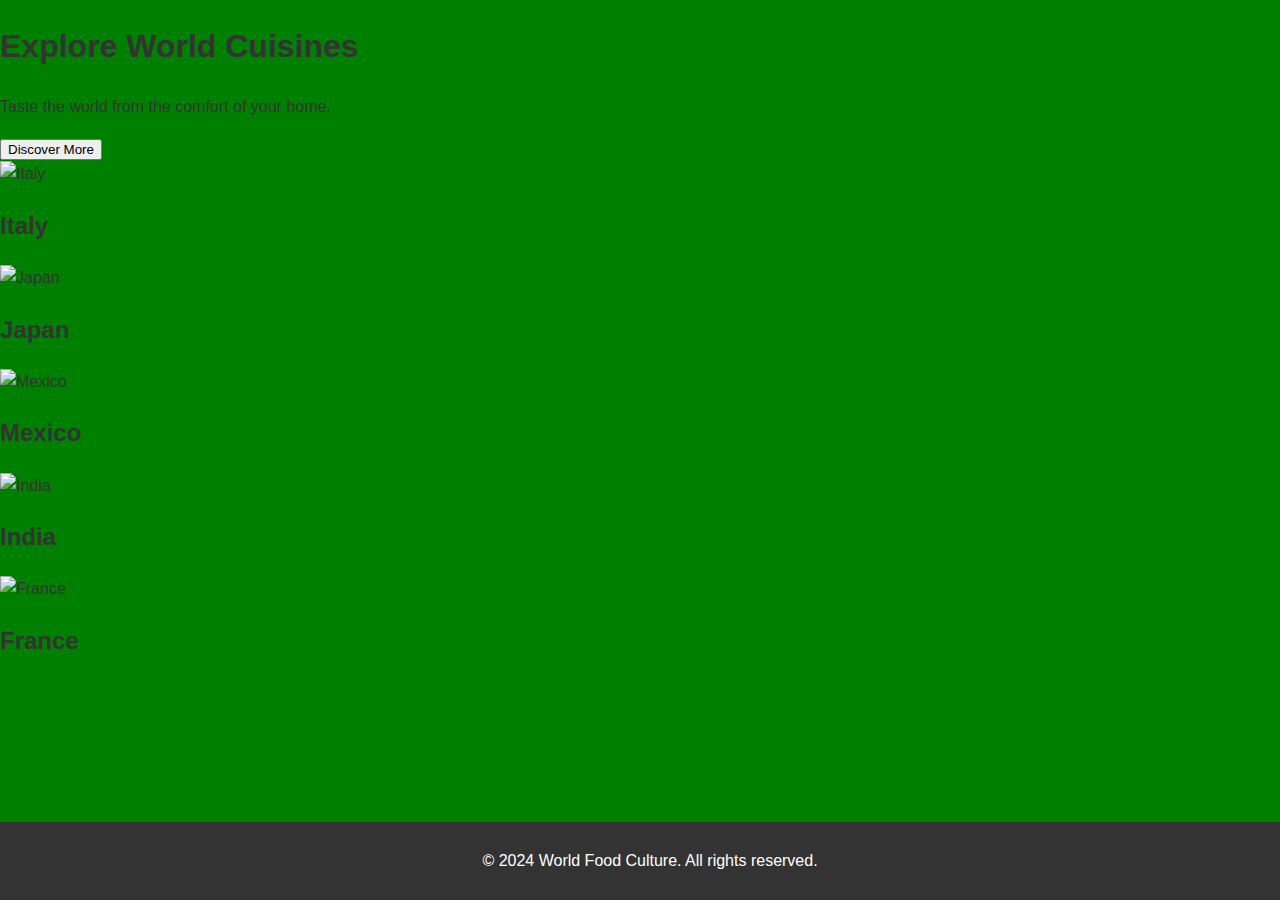
==== index.html @ 247eb606 "Update index.html" ====
<!DOCTYPE html>
<html lang="en">
<head>
  <meta charset="UTF-8">
  <meta name="viewport" content="width=device-width, initial-scale=1.0">
  <title>World Food Culture</title>
  <link rel="stylesheet" href="styles.css">
  <script src="script.js" defer></script>
</head>
<body>

  <!-- Hero Section -->
  <section class="hero">
    <h1>Explore World Cuisines</h1>
    <p>Taste the world from the comfort of your home.</p>
    <button onclick="scrollToCountries()">Discover More</button>
  </section>

  <!-- Countries Section -->
  <section id="countries" class="country-grid">
    <div class="country-card" onclick="location.href='italy.html'">
      <img src="images/italy.jpg" alt="Italy">
      <div class="overlay">
        <h2>Italy</h2>
      </div>
    </div>

    <div class="country-card" onclick="location.href='japan.html'">
      <img src="images/japan.jpg" alt="Japan">
      <div class="overlay">
        <h2>Japan</h2>
      </div>
    </div>

    <div class="country-card" onclick="location.href='mexico.html'">
      <img src="images/mexico.jpg" alt="Mexico">
      <div class="overlay">
        <h2>Mexico</h2>
      </div>
    </div>

    <div class="country-card" onclick="location.href='india.html'">
      <img src="images/india.jpg" alt="India">
      <div class="overlay">
        <h2>India</h2>
      </div>
    </div>

    <div class="country-card" onclick="location.href='france.html'">
      <img src="images/france.jpg" alt="France">
      <div class="overlay">
        <h2>France</h2>
      </div>
    </div>
  </section>

  <footer>
    <p>&copy; 2024 World Food Culture. All rights reserved.</p>
  </footer>

</body>
</html>
---- styles.css ----
/* General Styles */
body {
  margin: 0;
  font-family: 'Arial', sans-serif;
  background-color: green;
  color: #333;
  line-height: 1.6;
}

header {
  background-color: #ff6347;
  color: white;
  text-align: center;
  padding: 20px;
}

nav ul {
  list-style: none;
  display: flex;
  justify-content: center;
  background-color: #333;
  padding: 10px 0;
  margin: 0;
}

nav ul li {
  margin: 0 15px;
}

nav a {
  color: white;
  text-decoration: none;
  font-size: 1.2em;
  transition: color 0.3s;
}

nav a:hover {
  color: #ff6347;
}

main {
  max-width: 1200px;
  margin: 20px auto;
  padding: 20px;
  display: flex;
  flex-direction: column;
  align-items: center;
}

.dishes {
  display: grid;
  gap: 20px;
  grid-template-columns: repeat(auto-fit, minmax(300px, 1fr));
}

article {
  background-color: white;
  padding: 15px;
  border-radius: 8px;
  box-shadow: 0 0 10px rgba(0, 0, 0, 0.1);
  text-align: center;
}

article img {
  width: 100%;
  height: 200px;
  object-fit: cover;
  border-radius: 8px;
}

.back-link {
  margin-top: 20px;
  text-decoration: none;
  color: #ff6347;
  font-weight: bold;
}

footer {
  text-align: center;
  padding: 10px;
  background-color: #333;
  color: white;
  position: fixed;
  width: 100%;
  bottom: 0;
}
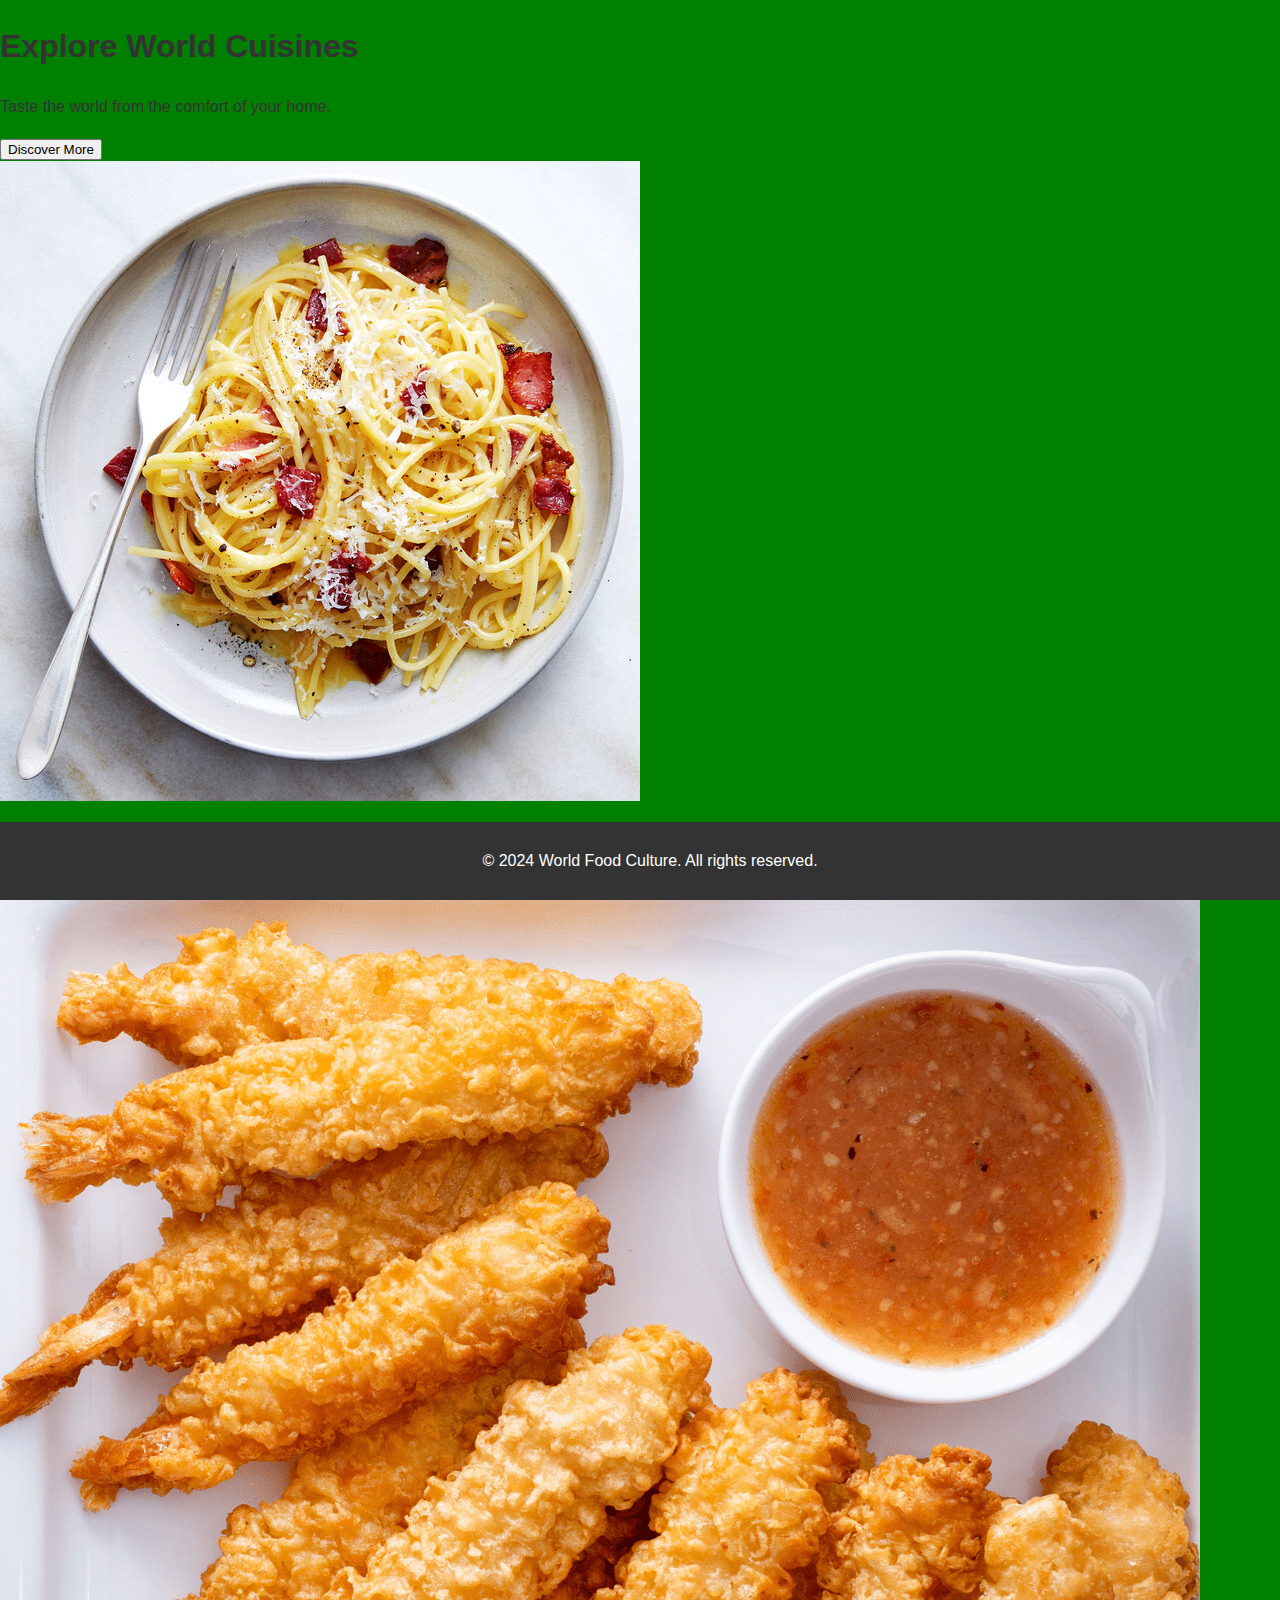
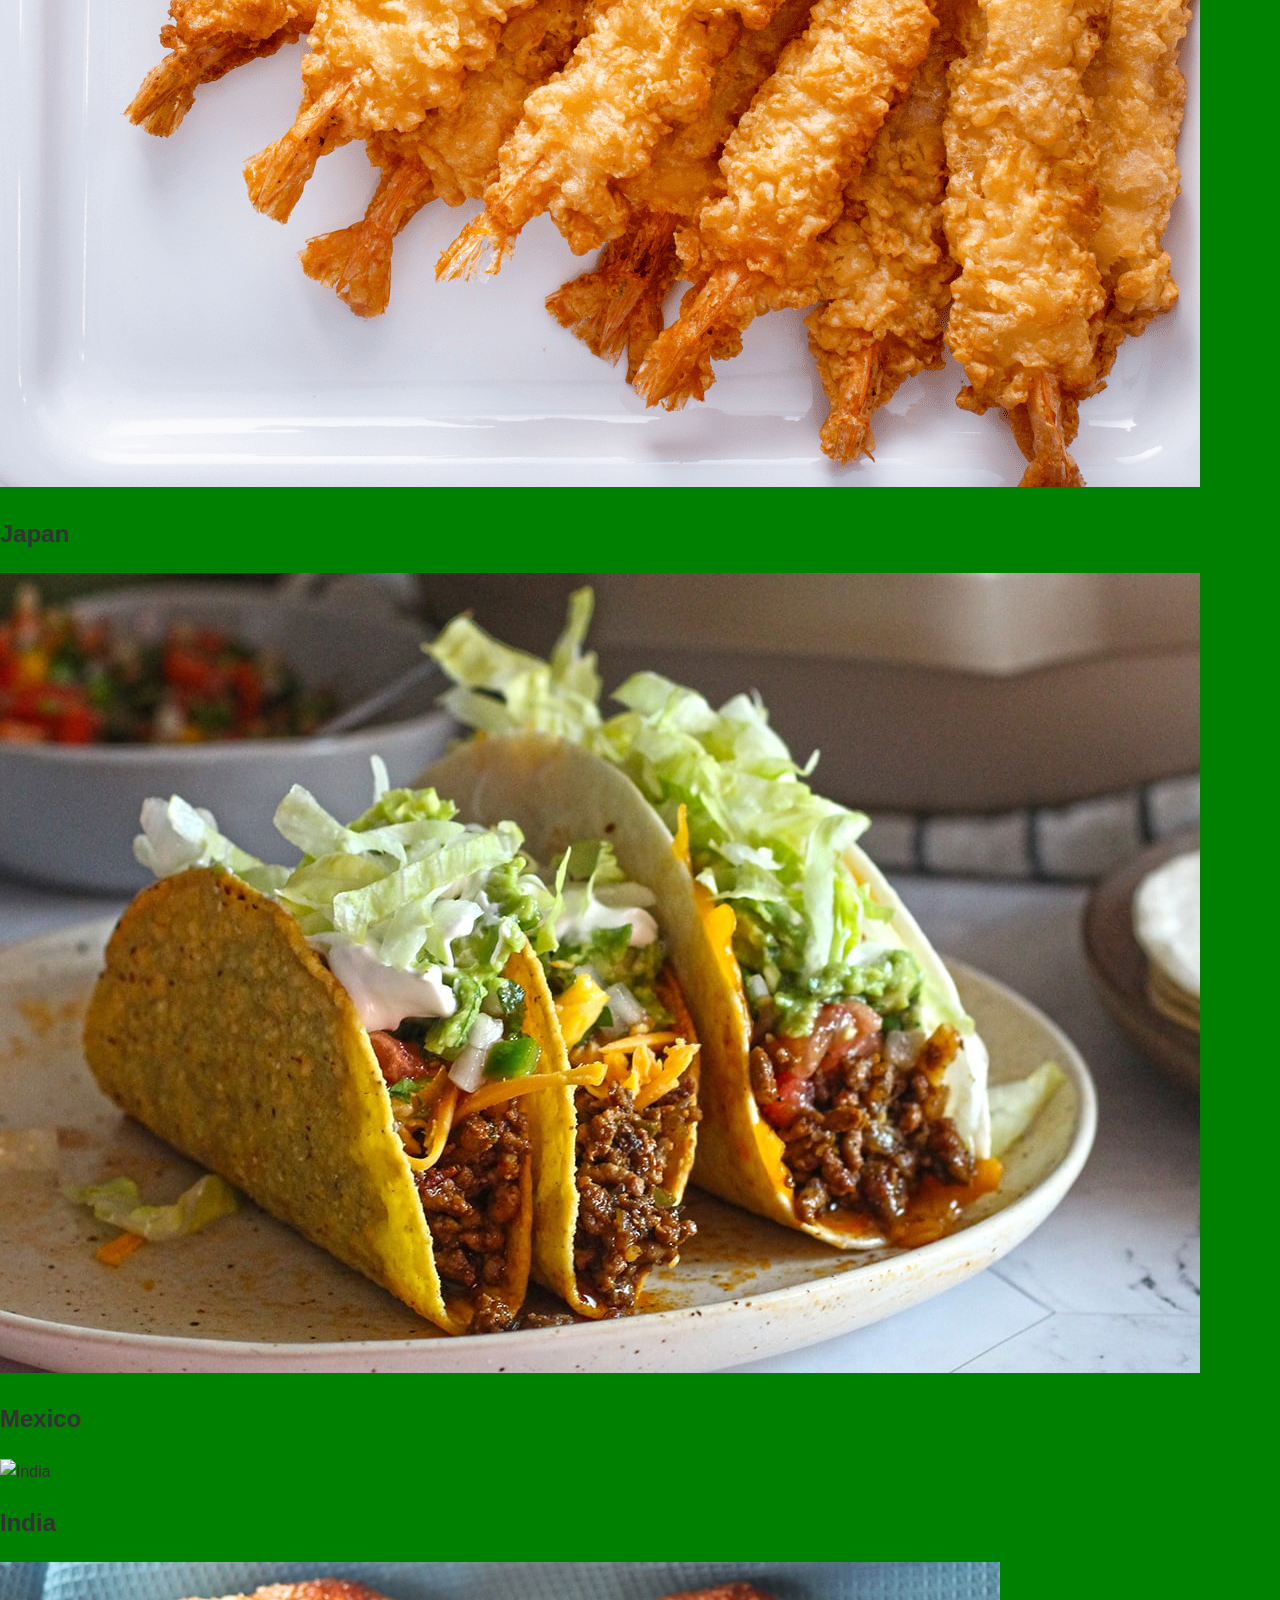
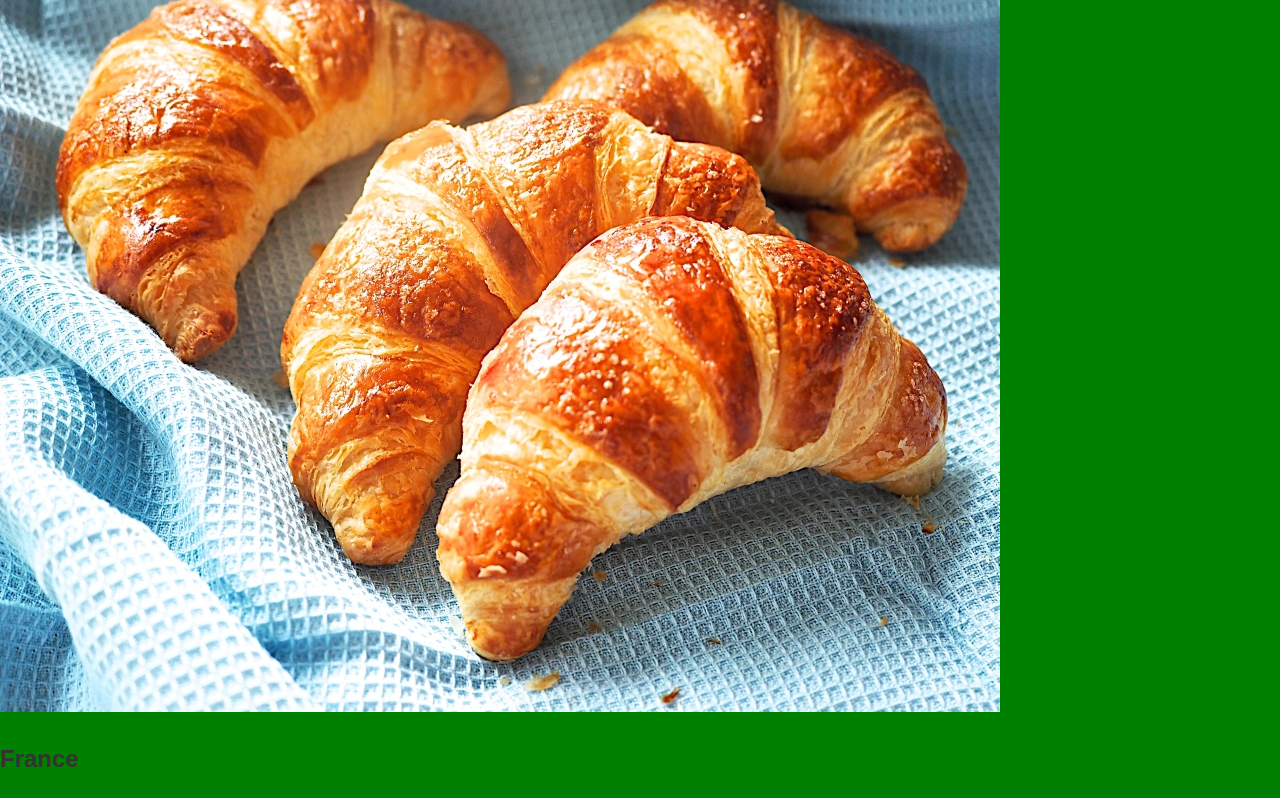
==== commit e27a4e48: "Update index.html" ====
--- a/index.html
+++ b/index.html
@@ -19,35 +19,35 @@
   <!-- Countries Section -->
   <section id="countries" class="country-grid">
     <div class="country-card" onclick="location.href='italy.html'">
-      <img src="images/italy.jpg" alt="Italy">
+      <img src="italy_1.jpg" alt="Italy">
       <div class="overlay">
         <h2>Italy</h2>
       </div>
     </div>
 
     <div class="country-card" onclick="location.href='japan.html'">
-      <img src="images/japan.jpg" alt="Japan">
+      <img src="japan_3.jpg" alt="Japan">
       <div class="overlay">
         <h2>Japan</h2>
       </div>
     </div>
 
     <div class="country-card" onclick="location.href='mexico.html'">
-      <img src="images/mexico.jpg" alt="Mexico">
+      <img src="mexico_1.jpg" alt="Mexico">
       <div class="overlay">
         <h2>Mexico</h2>
       </div>
     </div>
 
     <div class="country-card" onclick="location.href='india.html'">
-      <img src="images/india.jpg" alt="India">
+      <img src="mages/india_1.jpg" alt="India">
       <div class="overlay">
         <h2>India</h2>
       </div>
     </div>
 
     <div class="country-card" onclick="location.href='france.html'">
-      <img src="images/france.jpg" alt="France">
+      <img src="france_1.jpg" alt="France">
       <div class="overlay">
         <h2>France</h2>
       </div>
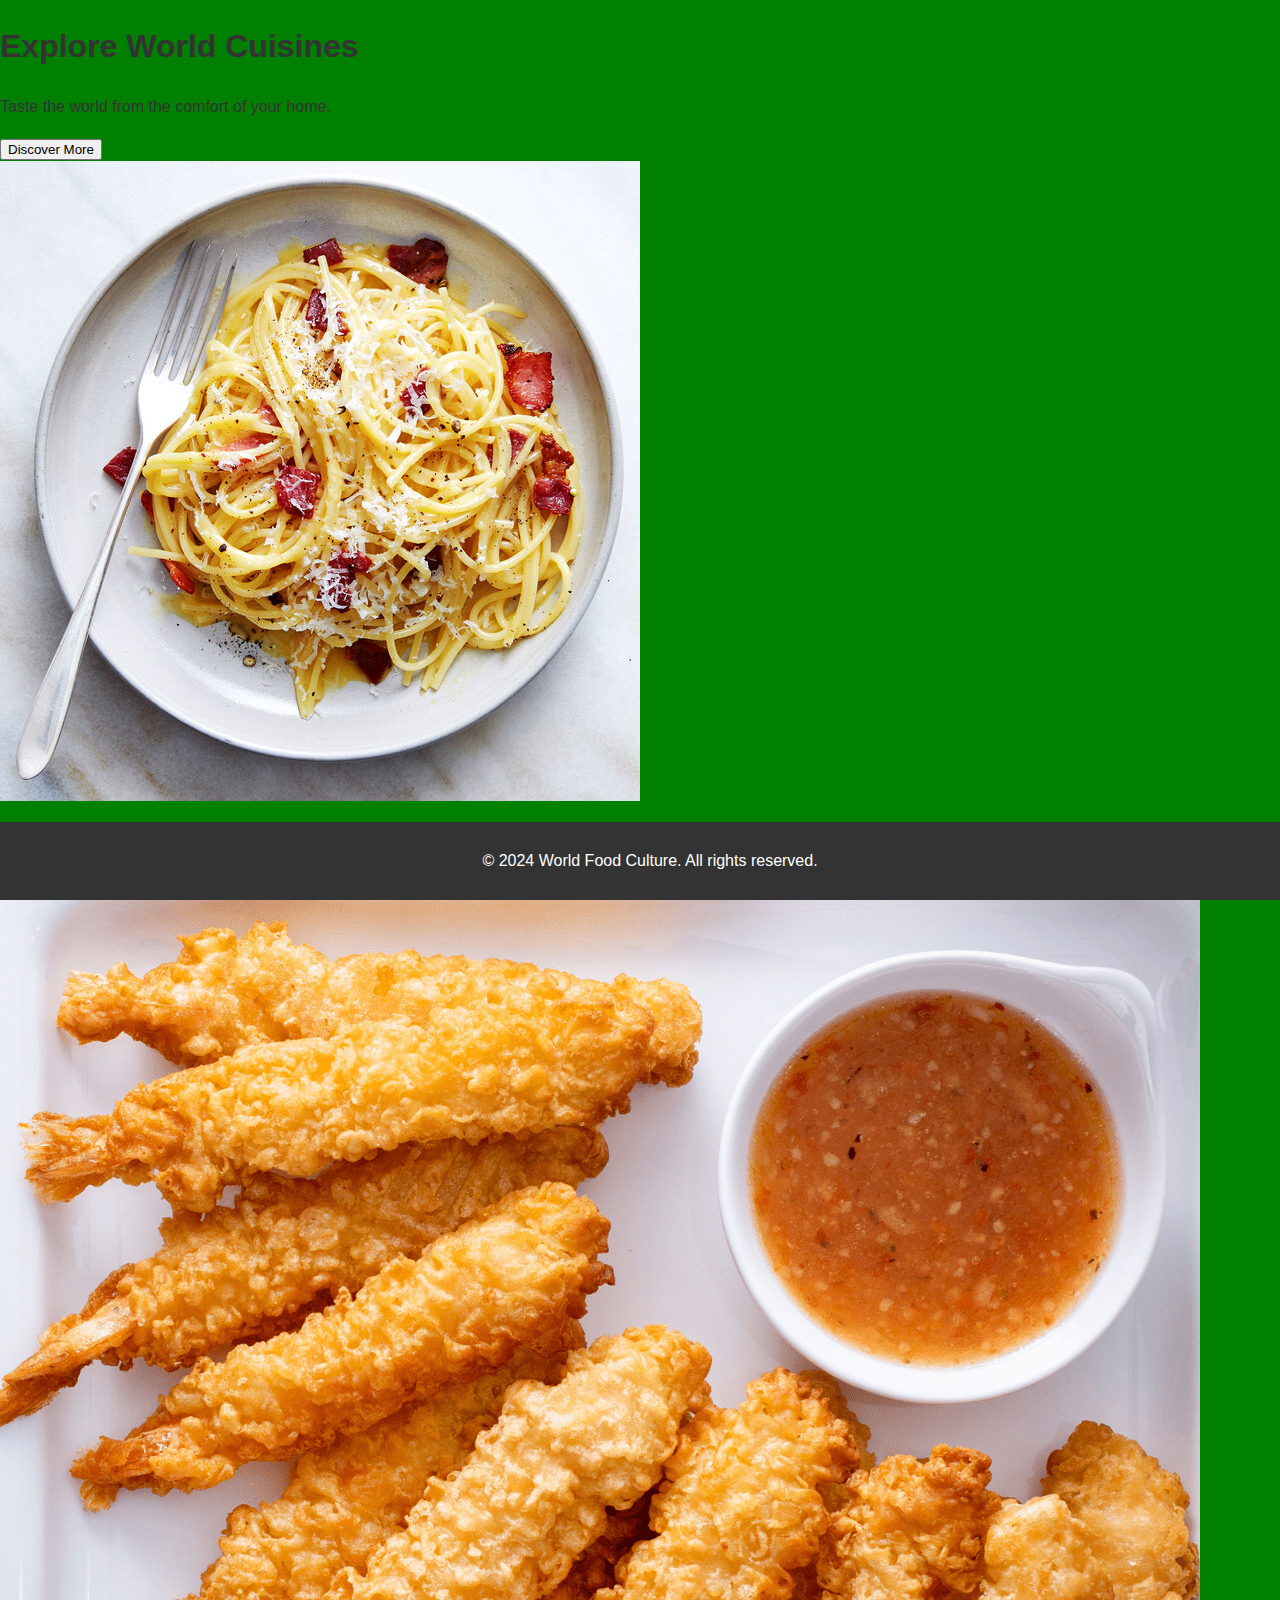
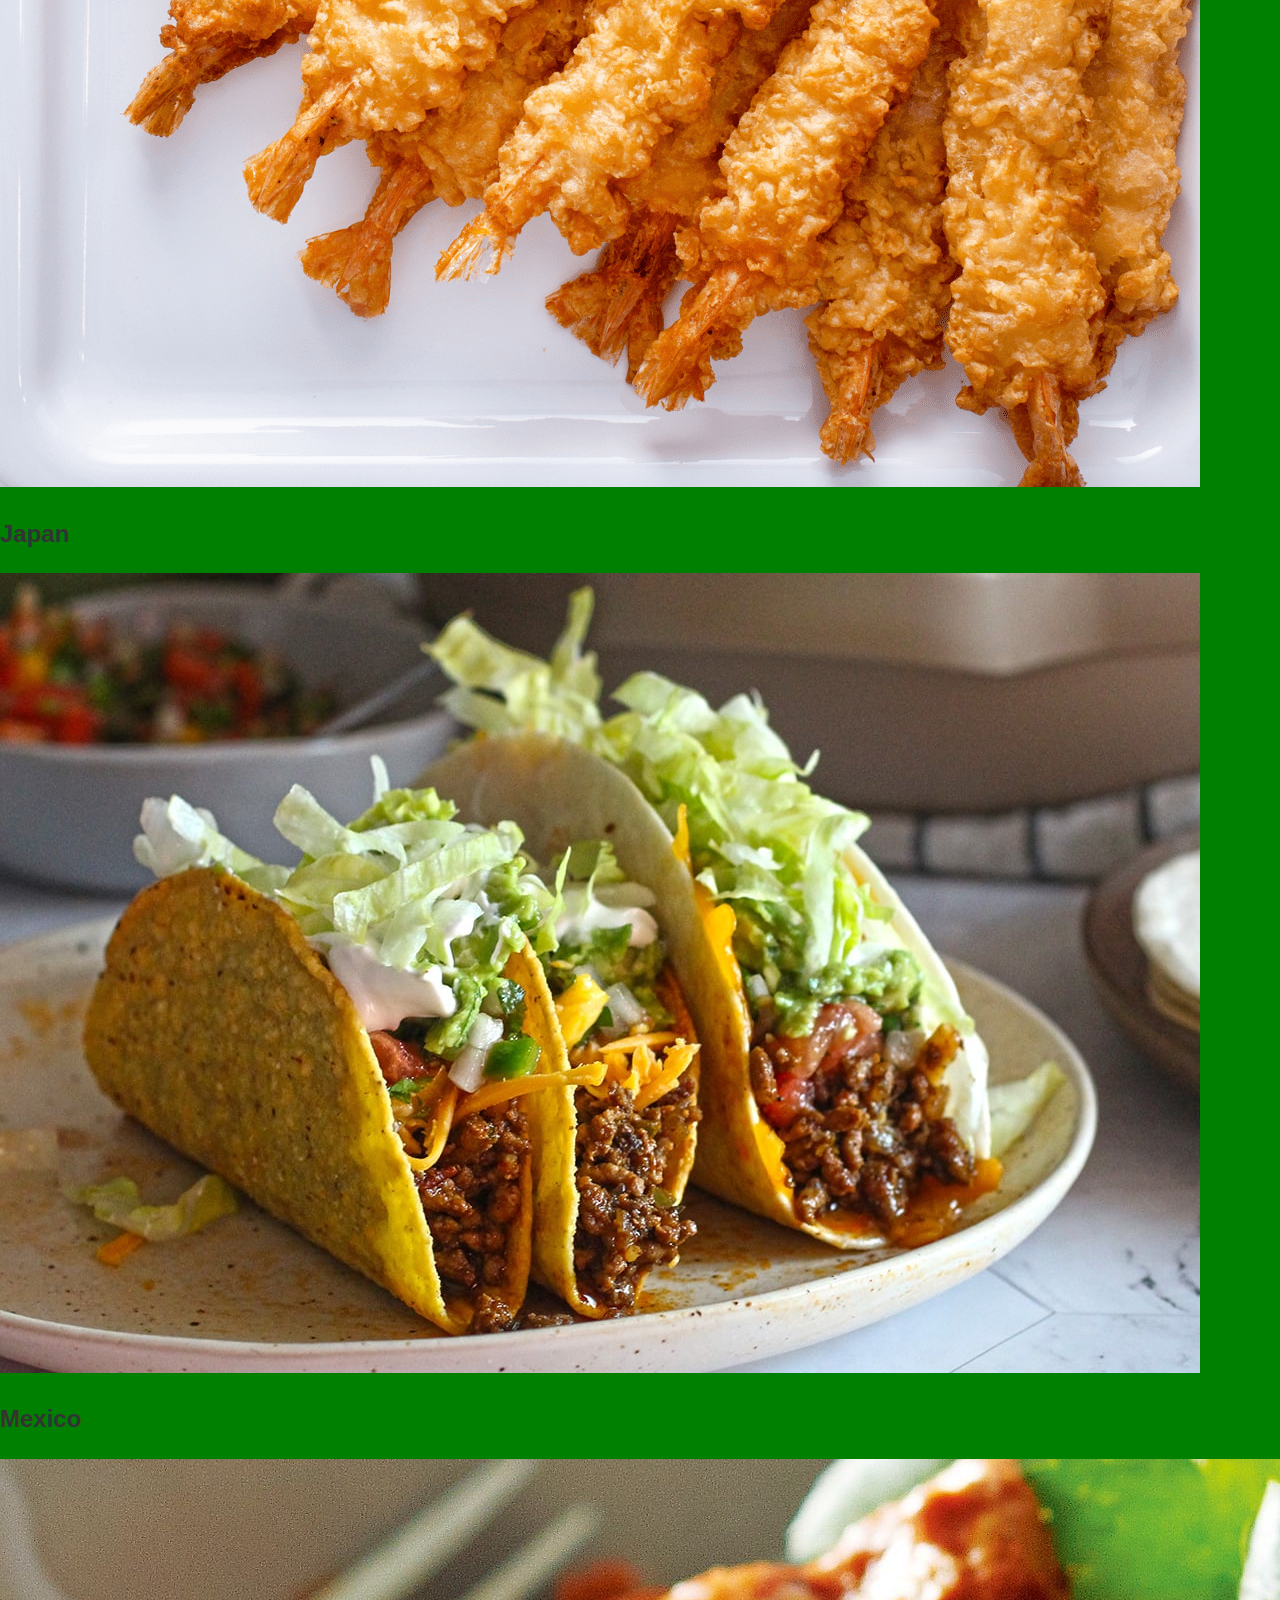
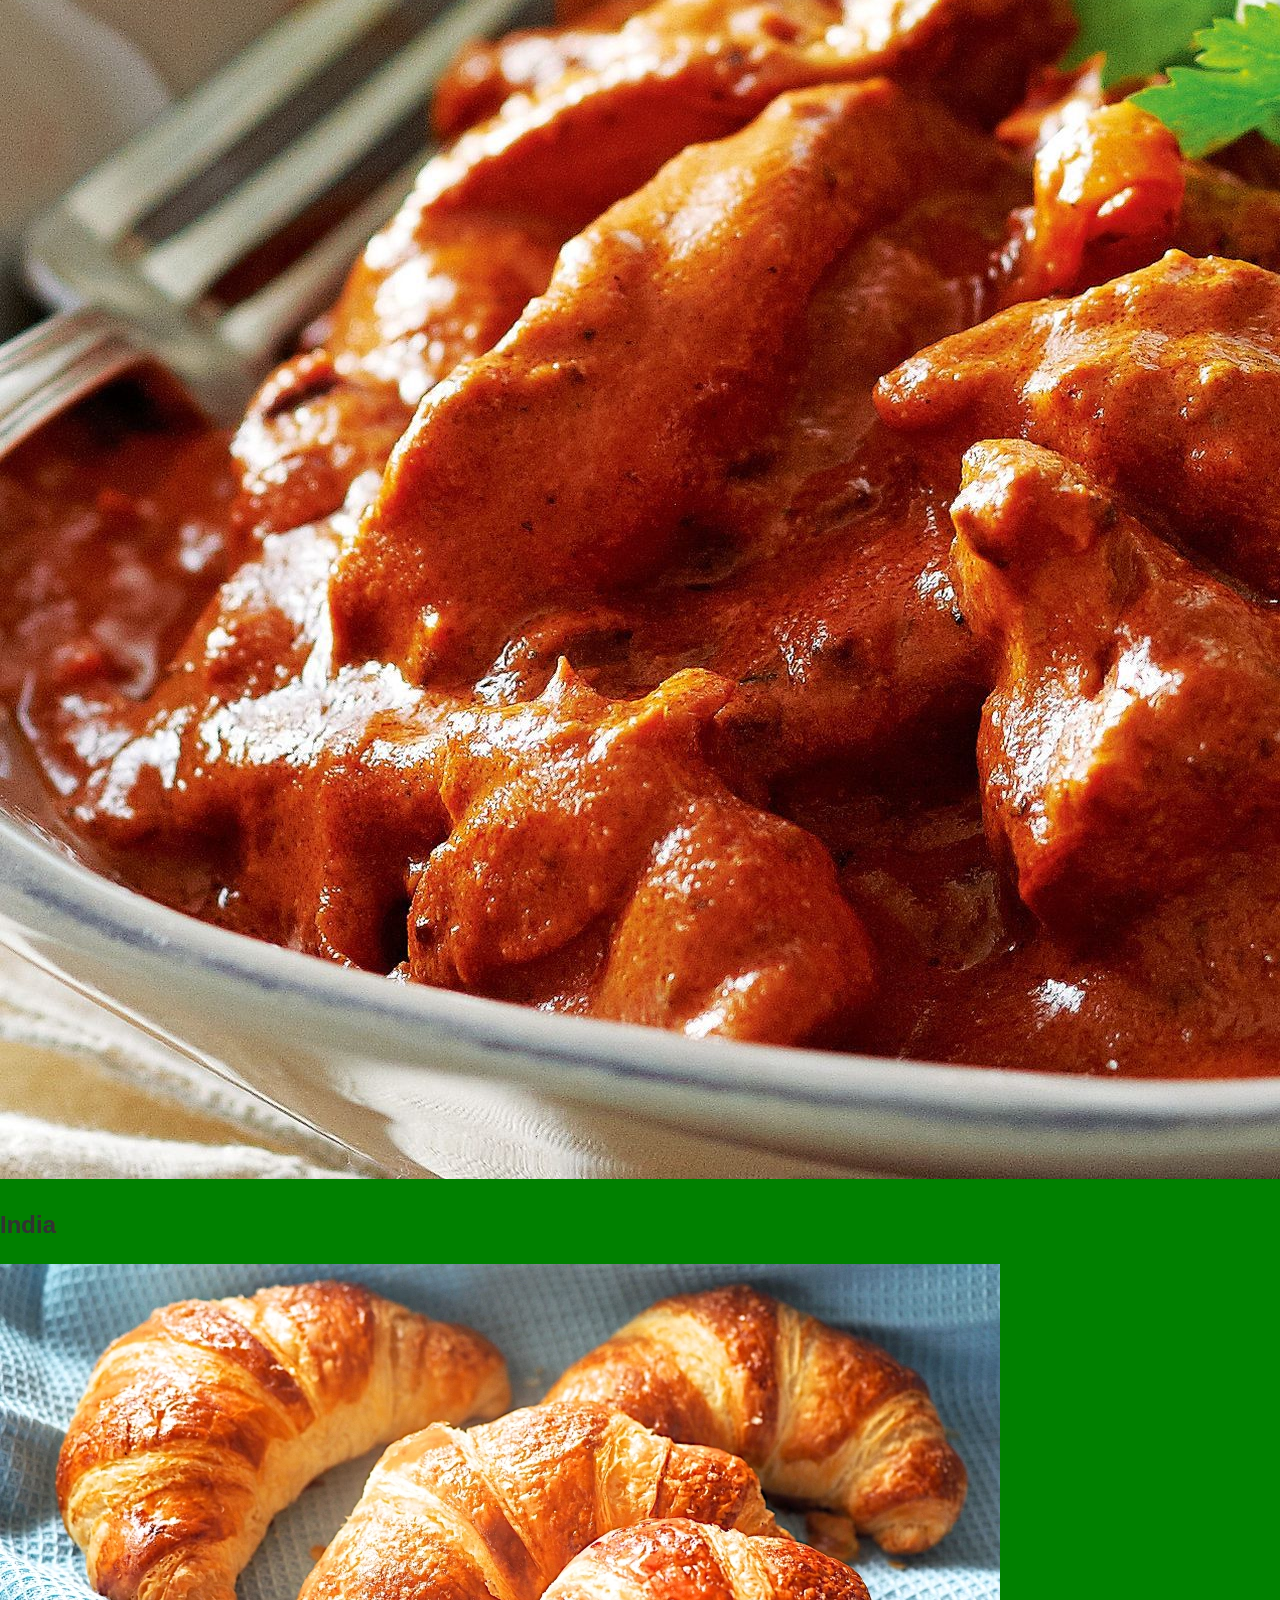
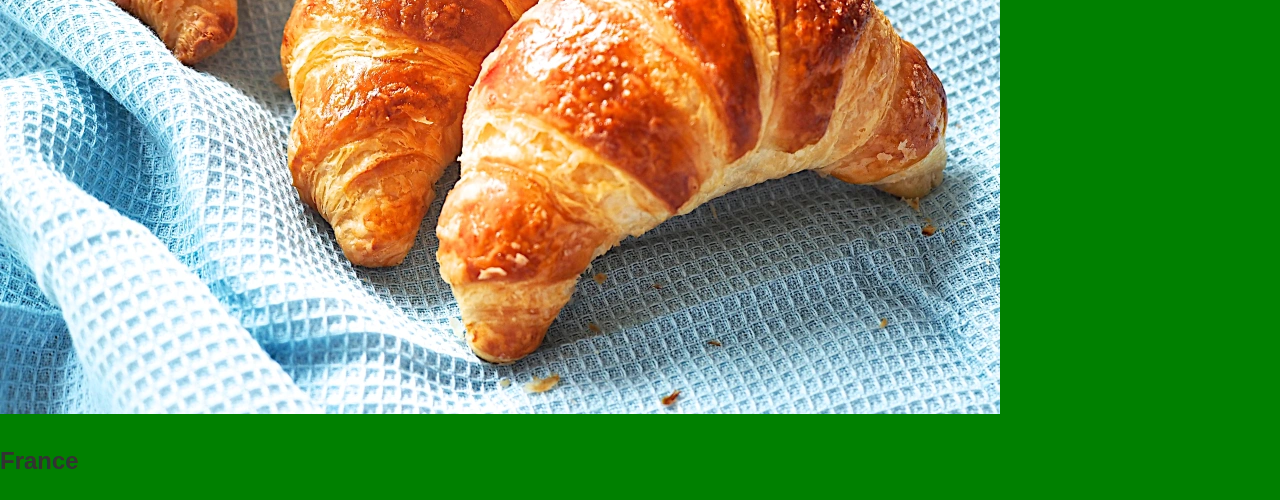
==== commit 8695d8a7: "Update index.html" ====
--- a/index.html
+++ b/index.html
@@ -40,7 +40,7 @@
     </div>
 
     <div class="country-card" onclick="location.href='india.html'">
-      <img src="mages/india_1.jpg" alt="India">
+      <img src="india_1.jpg" alt="India">
       <div class="overlay">
         <h2>India</h2>
       </div>
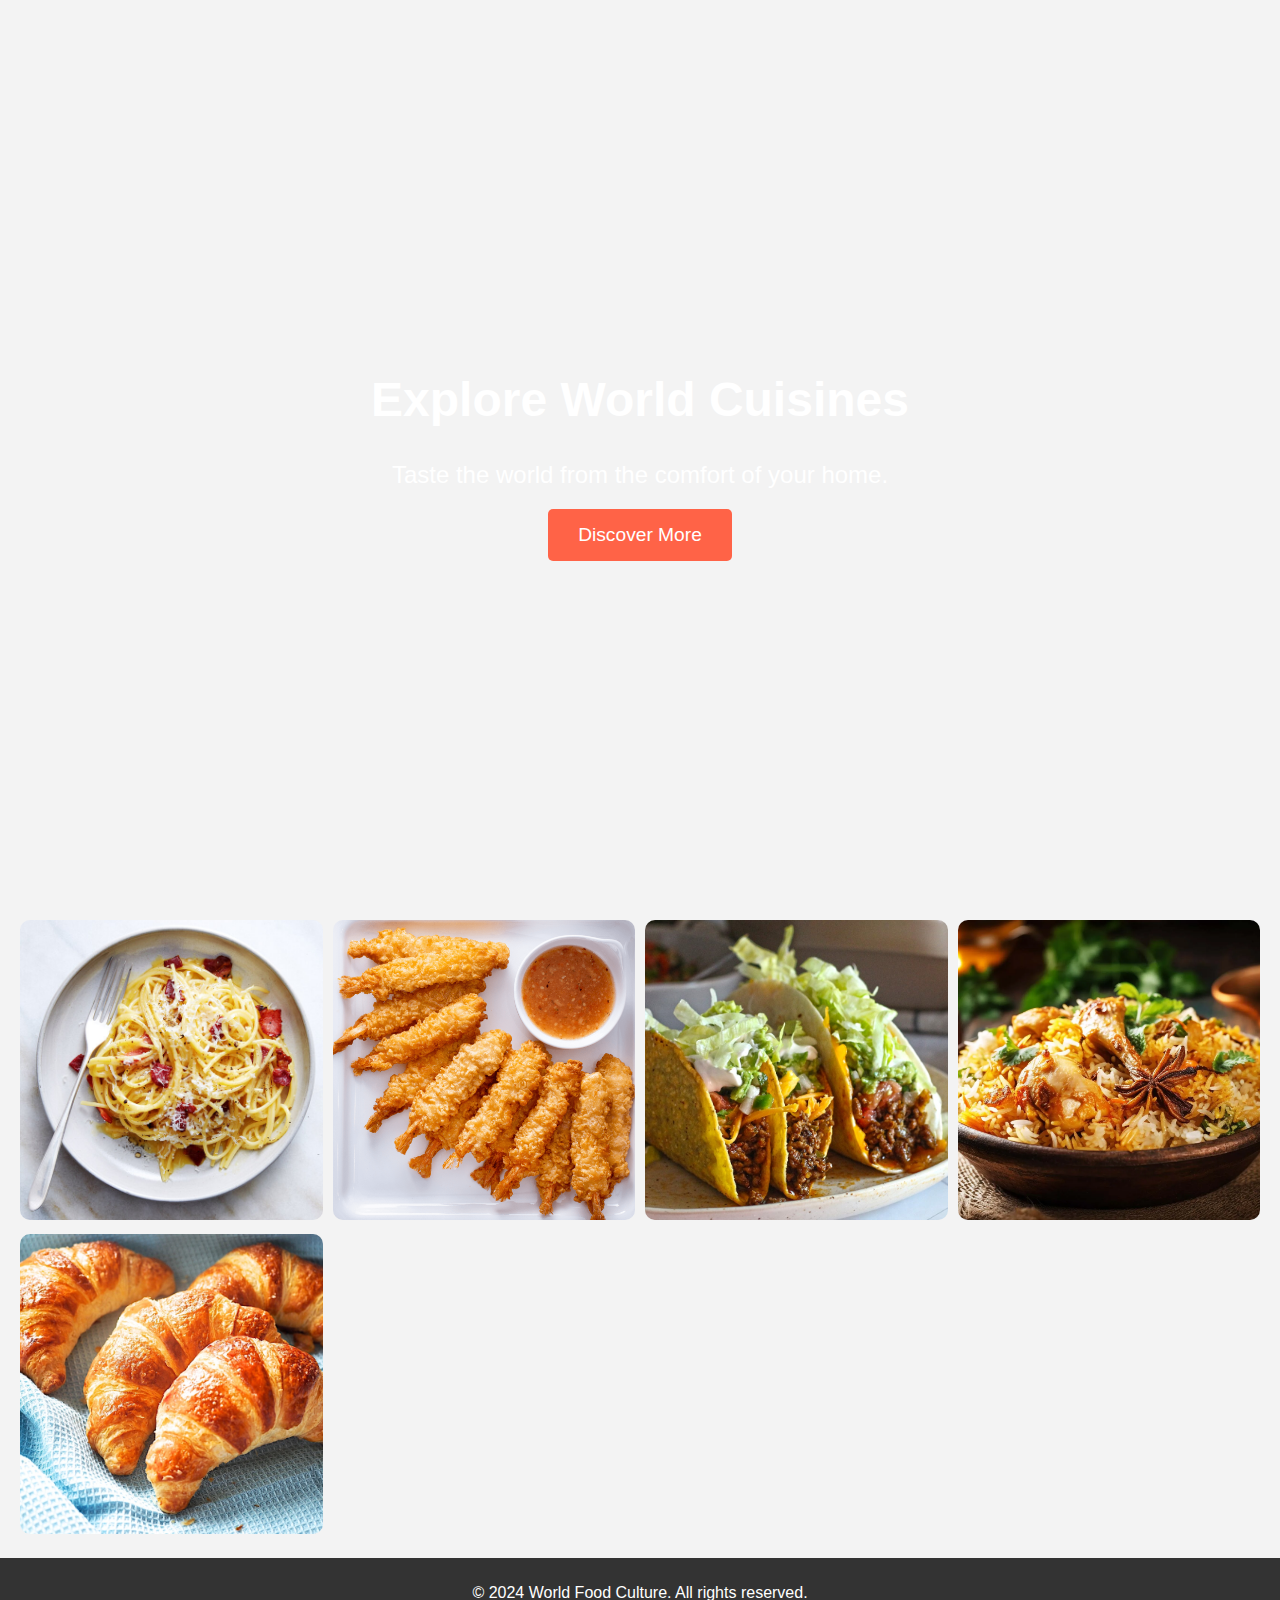
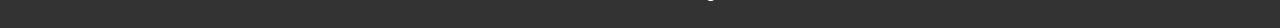
==== commit f3d7bd38: "Update index.html" ====
--- a/index.html
+++ b/index.html
@@ -40,7 +40,7 @@
     </div>
 
     <div class="country-card" onclick="location.href='india.html'">
-      <img src="india_1.jpg" alt="India">
+      <img src="india_2.jpg" alt="India">
       <div class="overlay">
         <h2>India</h2>
       </div>
--- a/styles.css
+++ b/styles.css
@@ -1,86 +1,106 @@
+
 /* General Styles */
 body {
   margin: 0;
   font-family: 'Arial', sans-serif;
-  background-color: green;
+  background-color: #f3f3f3;
   color: #333;
-  line-height: 1.6;
+  overflow-x: hidden;
 }
 
-header {
+/* Hero Section */
+.hero {
+  height: 100vh;
+  background-image: url('images/hero-image.jpg');
+  background-size: cover;
+  background-position: center;
+  display: flex;
+  flex-direction: column;
+  justify-content: center;
+  align-items: center;
+  text-align: center;
+  color: white;
+  position: relative;
+}
+
+.hero h1 {
+  font-size: 3em;
+  margin-bottom: 10px;
+}
+
+.hero p {
+  font-size: 1.5em;
+  margin-bottom: 20px;
+}
+
+.hero button {
   background-color: #ff6347;
+  border: none;
+  padding: 15px 30px;
+  font-size: 1.2em;
   color: white;
-  text-align: center;
+  cursor: pointer;
+  border-radius: 5px;
+  transition: background-color 0.3s;
+}
+
+.hero button:hover {
+  background-color: #e55337;
+}
+
+/* Countries Grid Section */
+.country-grid {
+  display: grid;
+  grid-template-columns: repeat(auto-fit, minmax(300px, 1fr));
+  gap: 10px;
   padding: 20px;
 }
 
-nav ul {
-  list-style: none;
+.country-card {
+  position: relative;
+  cursor: pointer;
+}
+
+.country-card img {
+  width: 100%;
+  height: 300px;
+  object-fit: cover;
+  border-radius: 10px;
+  transition: transform 0.3s;
+}
+
+.country-card:hover img {
+  transform: scale(1.05);
+}
+
+.overlay {
+  position: absolute;
+  top: 0;
+  left: 0;
+  width: 100%;
+  height: 100%;
+  background-color: rgba(0, 0, 0, 0.5);
   display: flex;
   justify-content: center;
-  background-color: #333;
-  padding: 10px 0;
-  margin: 0;
+  align-items: center;
+  border-radius: 10px;
+  opacity: 0;
+  transition: opacity 0.3s;
 }
 
-nav ul li {
-  margin: 0 15px;
+.country-card:hover .overlay {
+  opacity: 1;
 }
 
-nav a {
+.overlay h2 {
   color: white;
-  text-decoration: none;
-  font-size: 1.2em;
-  transition: color 0.3s;
+  font-size: 2em;
 }
 
-nav a:hover {
-  color: #ff6347;
-}
-
-main {
-  max-width: 1200px;
-  margin: 20px auto;
-  padding: 20px;
-  display: flex;
-  flex-direction: column;
-  align-items: center;
-}
-
-.dishes {
-  display: grid;
-  gap: 20px;
-  grid-template-columns: repeat(auto-fit, minmax(300px, 1fr));
-}
-
-article {
-  background-color: white;
-  padding: 15px;
-  border-radius: 8px;
-  box-shadow: 0 0 10px rgba(0, 0, 0, 0.1);
-  text-align: center;
-}
-
-article img {
-  width: 100%;
-  height: 200px;
-  object-fit: cover;
-  border-radius: 8px;
-}
-
-.back-link {
-  margin-top: 20px;
-  text-decoration: none;
-  color: #ff6347;
-  font-weight: bold;
-}
-
+/* Footer */
 footer {
   text-align: center;
   padding: 10px;
   background-color: #333;
   color: white;
-  position: fixed;
-  width: 100%;
-  bottom: 0;
 }
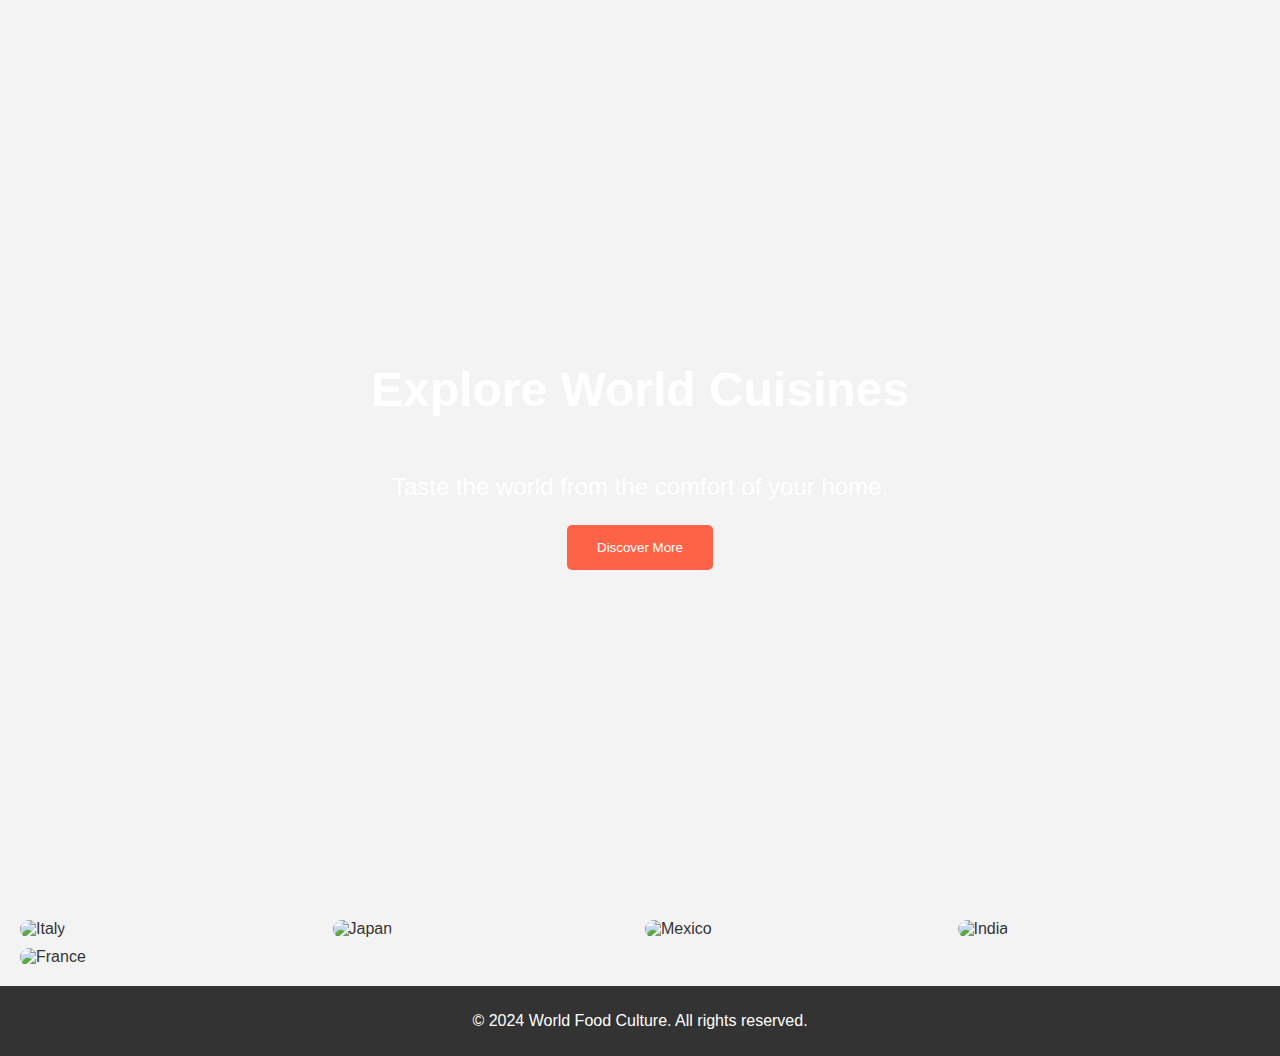
==== commit 12368953: "Update index.html" ====
--- a/index.html
+++ b/index.html
@@ -9,45 +9,43 @@
 </head>
 <body>
 
-  <!-- Hero Section -->
   <section class="hero">
     <h1>Explore World Cuisines</h1>
     <p>Taste the world from the comfort of your home.</p>
     <button onclick="scrollToCountries()">Discover More</button>
   </section>
 
-  <!-- Countries Section -->
   <section id="countries" class="country-grid">
     <div class="country-card" onclick="location.href='italy.html'">
-      <img src="italy_1.jpg" alt="Italy">
+      <img src="images/italy.jpg" alt="Italy">
       <div class="overlay">
         <h2>Italy</h2>
       </div>
     </div>
 
     <div class="country-card" onclick="location.href='japan.html'">
-      <img src="japan_3.jpg" alt="Japan">
+      <img src="images/japan.jpg" alt="Japan">
       <div class="overlay">
         <h2>Japan</h2>
       </div>
     </div>
 
     <div class="country-card" onclick="location.href='mexico.html'">
-      <img src="mexico_1.jpg" alt="Mexico">
+      <img src="images/mexico.jpg" alt="Mexico">
       <div class="overlay">
         <h2>Mexico</h2>
       </div>
     </div>
 
     <div class="country-card" onclick="location.href='india.html'">
-      <img src="india_2.jpg" alt="India">
+      <img src="images/india.jpg" alt="India">
       <div class="overlay">
         <h2>India</h2>
       </div>
     </div>
 
     <div class="country-card" onclick="location.href='france.html'">
-      <img src="france_1.jpg" alt="France">
+      <img src="images/france.jpg" alt="France">
       <div class="overlay">
         <h2>France</h2>
       </div>
--- a/styles.css
+++ b/styles.css
@@ -1,11 +1,9 @@
-
 /* General Styles */
 body {
   margin: 0;
   font-family: 'Arial', sans-serif;
   background-color: #f3f3f3;
   color: #333;
-  overflow-x: hidden;
 }
 
 /* Hero Section */
@@ -20,27 +18,23 @@
   align-items: center;
   text-align: center;
   color: white;
-  position: relative;
 }
 
 .hero h1 {
   font-size: 3em;
-  margin-bottom: 10px;
 }
 
 .hero p {
   font-size: 1.5em;
-  margin-bottom: 20px;
 }
 
 .hero button {
   background-color: #ff6347;
+  padding: 15px 30px;
+  color: white;
   border: none;
-  padding: 15px 30px;
-  font-size: 1.2em;
-  color: white;
+  border-radius: 5px;
   cursor: pointer;
-  border-radius: 5px;
   transition: background-color 0.3s;
 }
 
@@ -48,7 +42,7 @@
   background-color: #e55337;
 }
 
-/* Countries Grid Section */
+/* Country Grid */
 .country-grid {
   display: grid;
   grid-template-columns: repeat(auto-fit, minmax(300px, 1fr));
@@ -83,7 +77,6 @@
   display: flex;
   justify-content: center;
   align-items: center;
-  border-radius: 10px;
   opacity: 0;
   transition: opacity 0.3s;
 }
@@ -104,3 +97,4 @@
   background-color: #333;
   color: white;
 }
+
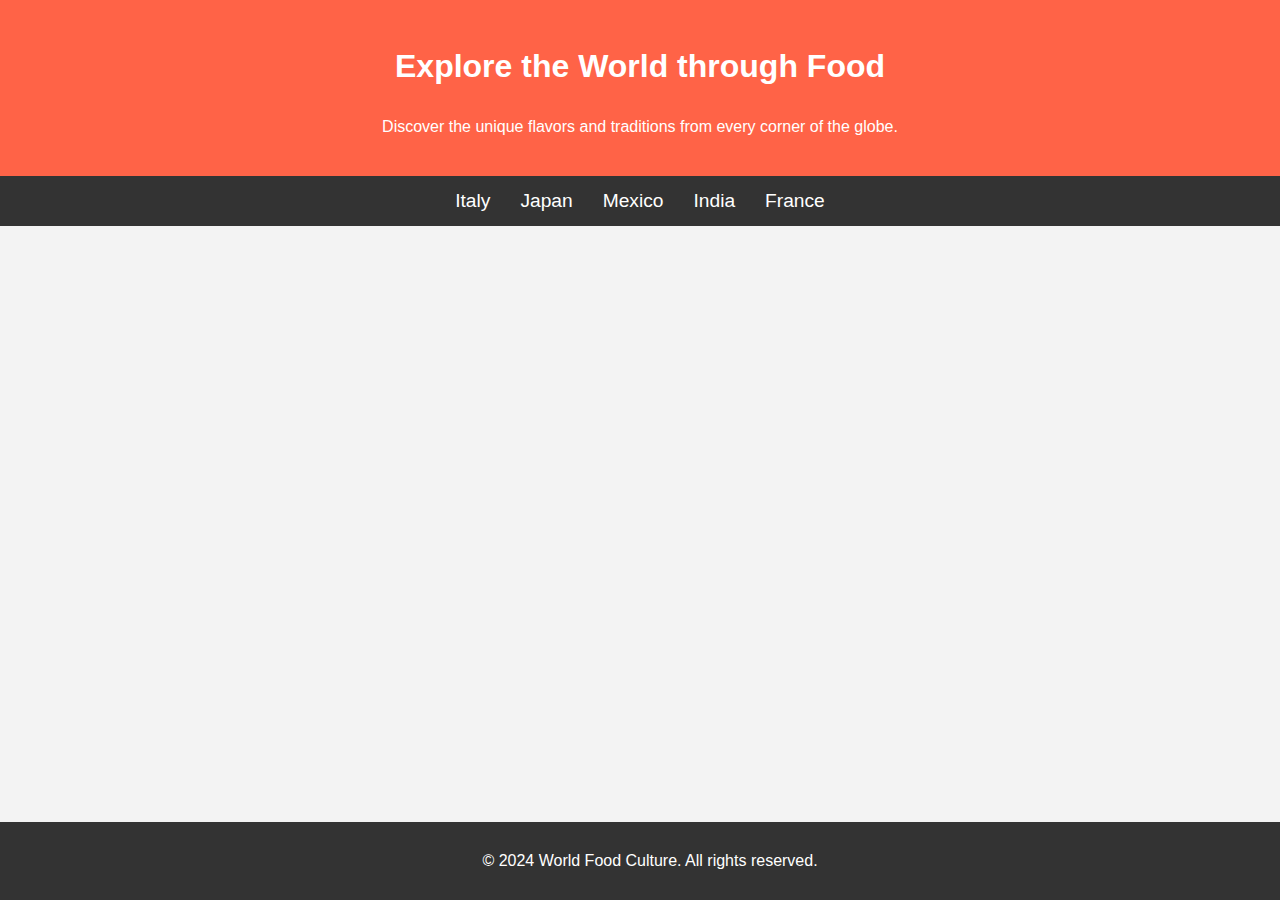
==== commit 38c5f818: "Update index.html" ====
--- a/index.html
+++ b/index.html
@@ -1,60 +1,29 @@
 <!DOCTYPE html>
 <html lang="en">
 <head>
-  <meta charset="UTF-8">
-  <meta name="viewport" content="width=device-width, initial-scale=1.0">
+  <meta charset="UTF-8" />
+  <meta name="viewport" content="width=device-width, initial-scale=1.0" />
   <title>World Food Culture</title>
-  <link rel="stylesheet" href="styles.css">
-  <script src="script.js" defer></script>
+  <link rel="stylesheet" href="styles.css" />
 </head>
 <body>
+  <header>
+    <h1>Explore the World through Food</h1>
+    <p>Discover the unique flavors and traditions from every corner of the globe.</p>
+  </header>
 
-  <section class="hero">
-    <h1>Explore World Cuisines</h1>
-    <p>Taste the world from the comfort of your home.</p>
-    <button onclick="scrollToCountries()">Discover More</button>
-  </section>
-
-  <section id="countries" class="country-grid">
-    <div class="country-card" onclick="location.href='italy.html'">
-      <img src="images/italy.jpg" alt="Italy">
-      <div class="overlay">
-        <h2>Italy</h2>
-      </div>
-    </div>
-
-    <div class="country-card" onclick="location.href='japan.html'">
-      <img src="images/japan.jpg" alt="Japan">
-      <div class="overlay">
-        <h2>Japan</h2>
-      </div>
-    </div>
-
-    <div class="country-card" onclick="location.href='mexico.html'">
-      <img src="images/mexico.jpg" alt="Mexico">
-      <div class="overlay">
-        <h2>Mexico</h2>
-      </div>
-    </div>
-
-    <div class="country-card" onclick="location.href='india.html'">
-      <img src="images/india.jpg" alt="India">
-      <div class="overlay">
-        <h2>India</h2>
-      </div>
-    </div>
-
-    <div class="country-card" onclick="location.href='france.html'">
-      <img src="images/france.jpg" alt="France">
-      <div class="overlay">
-        <h2>France</h2>
-      </div>
-    </div>
-  </section>
+  <nav>
+    <ul>
+      <li><a href="italy.html">Italy</a></li>
+      <li><a href="japan.html">Japan</a></li>
+      <li><a href="mexico.html">Mexico</a></li>
+      <li><a href="india.html">India</a></li>
+      <li><a href="france.html">France</a></li>
+    </ul>
+  </nav>
 
   <footer>
     <p>&copy; 2024 World Food Culture. All rights reserved.</p>
   </footer>
-
 </body>
 </html>
--- a/styles.css
+++ b/styles.css
@@ -4,97 +4,83 @@
   font-family: 'Arial', sans-serif;
   background-color: #f3f3f3;
   color: #333;
+  line-height: 1.6;
 }
 
-/* Hero Section */
-.hero {
-  height: 100vh;
-  background-image: url('images/hero-image.jpg');
-  background-size: cover;
-  background-position: center;
-  display: flex;
-  flex-direction: column;
-  justify-content: center;
-  align-items: center;
+header {
+  background-color: #ff6347;
+  color: white;
   text-align: center;
-  color: white;
-}
-
-.hero h1 {
-  font-size: 3em;
-}
-
-.hero p {
-  font-size: 1.5em;
-}
-
-.hero button {
-  background-color: #ff6347;
-  padding: 15px 30px;
-  color: white;
-  border: none;
-  border-radius: 5px;
-  cursor: pointer;
-  transition: background-color 0.3s;
-}
-
-.hero button:hover {
-  background-color: #e55337;
-}
-
-/* Country Grid */
-.country-grid {
-  display: grid;
-  grid-template-columns: repeat(auto-fit, minmax(300px, 1fr));
-  gap: 10px;
   padding: 20px;
 }
 
-.country-card {
-  position: relative;
-  cursor: pointer;
+nav ul {
+  list-style: none;
+  display: flex;
+  justify-content: center;
+  background-color: #333;
+  padding: 10px 0;
+  margin: 0;
 }
 
-.country-card img {
-  width: 100%;
-  height: 300px;
-  object-fit: cover;
-  border-radius: 10px;
-  transition: transform 0.3s;
+nav ul li {
+  margin: 0 15px;
 }
 
-.country-card:hover img {
-  transform: scale(1.05);
+nav a {
+  color: white;
+  text-decoration: none;
+  font-size: 1.2em;
+  transition: color 0.3s;
 }
 
-.overlay {
-  position: absolute;
-  top: 0;
-  left: 0;
-  width: 100%;
-  height: 100%;
-  background-color: rgba(0, 0, 0, 0.5);
-  display: flex;
-  justify-content: center;
-  align-items: center;
-  opacity: 0;
-  transition: opacity 0.3s;
+nav a:hover {
+  color: #ff6347;
 }
 
-.country-card:hover .overlay {
-  opacity: 1;
+main {
+  max-width: 1200px;
+  margin: 20px auto;
+  padding: 20px;
+  display: flex;
+  flex-direction: column;
+  align-items: center;
 }
 
-.overlay h2 {
-  color: white;
-  font-size: 2em;
+.dishes {
+  display: grid;
+  gap: 20px;
+  grid-template-columns: repeat(auto-fit, minmax(300px, 1fr));
 }
 
-/* Footer */
+article {
+  background-color: white;
+  padding: 15px;
+  border-radius: 8px;
+  box-shadow: 0 0 10px rgba(0, 0, 0, 0.1);
+  text-align: center;
+}
+
+article img {
+  width: 100%;
+  height: 200px;
+  object-fit: cover;
+  border-radius: 8px;
+}
+
+.back-link {
+  margin-top: 20px;
+  text-decoration: none;
+  color: #ff6347;
+  font-weight: bold;
+}
+
 footer {
   text-align: center;
   padding: 10px;
   background-color: #333;
   color: white;
+  position: fixed;
+  width: 100%;
+  bottom: 0;
 }
-
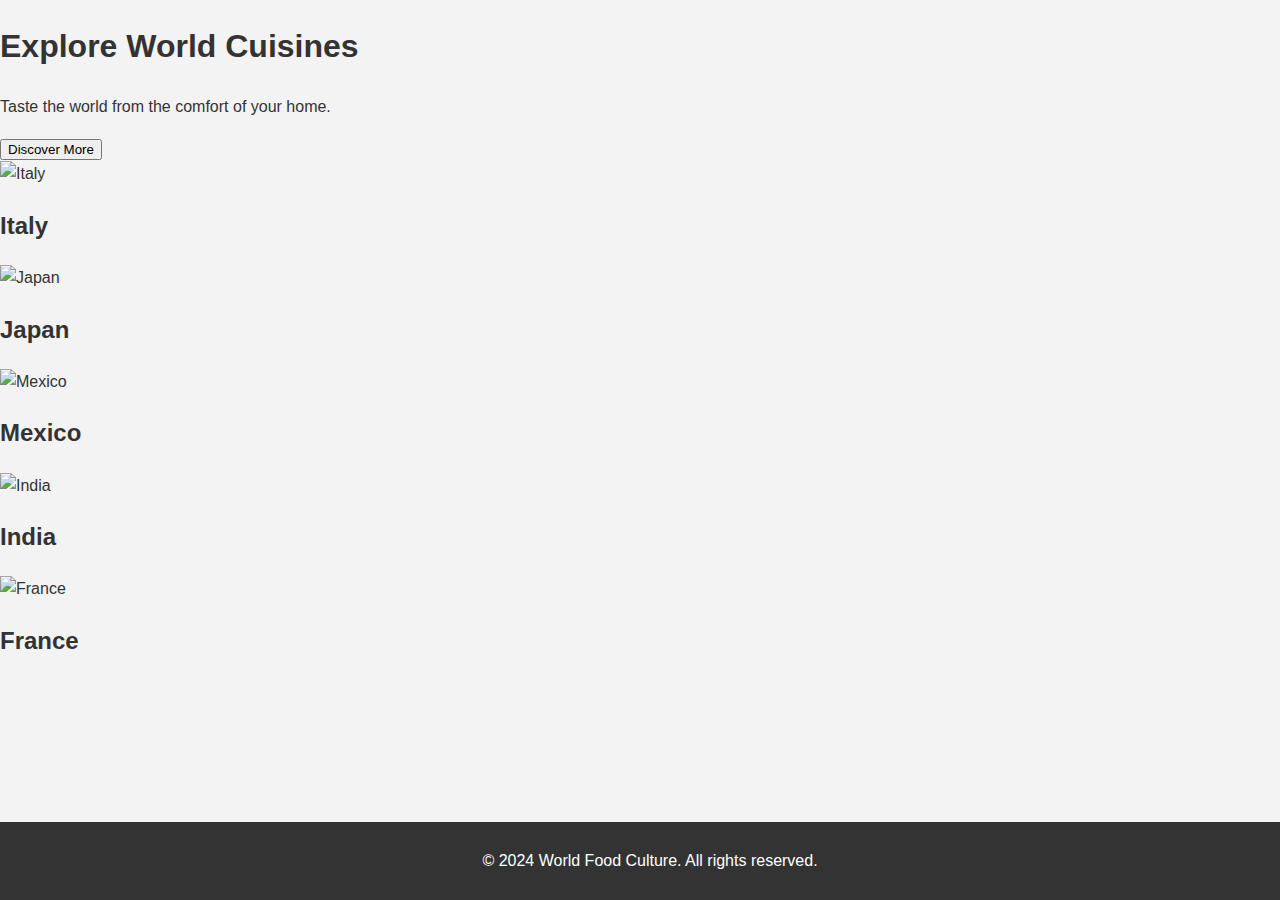
==== commit 18d96437: "Update index.html" ====
--- a/index.html
+++ b/index.html
@@ -1,29 +1,62 @@
 <!DOCTYPE html>
 <html lang="en">
 <head>
-  <meta charset="UTF-8" />
-  <meta name="viewport" content="width=device-width, initial-scale=1.0" />
+  <meta charset="UTF-8">
+  <meta name="viewport" content="width=device-width, initial-scale=1.0">
   <title>World Food Culture</title>
-  <link rel="stylesheet" href="styles.css" />
+  <link rel="stylesheet" href="styles.css">
+  <script src="script.js" defer></script>
 </head>
 <body>
-  <header>
-    <h1>Explore the World through Food</h1>
-    <p>Discover the unique flavors and traditions from every corner of the globe.</p>
-  </header>
 
-  <nav>
-    <ul>
-      <li><a href="italy.html">Italy</a></li>
-      <li><a href="japan.html">Japan</a></li>
-      <li><a href="mexico.html">Mexico</a></li>
-      <li><a href="india.html">India</a></li>
-      <li><a href="france.html">France</a></li>
-    </ul>
-  </nav>
+  <!-- Hero Section -->
+  <section class="hero">
+    <h1>Explore World Cuisines</h1>
+    <p>Taste the world from the comfort of your home.</p>
+    <button onclick="scrollToCountries()">Discover More</button>
+  </section>
+
+  <!-- Countries Section -->
+  <section id="countries" class="country-grid">
+    <div class="country-card" onclick="location.href='italy.html'">
+      <img src="images/italy.jpg" alt="Italy">
+      <div class="overlay">
+        <h2>Italy</h2>
+      </div>
+    </div>
+
+    <div class="country-card" onclick="location.href='japan.html'">
+      <img src="images/japan.jpg" alt="Japan">
+      <div class="overlay">
+        <h2>Japan</h2>
+      </div>
+    </div>
+
+    <div class="country-card" onclick="location.href='mexico.html'">
+      <img src="images/mexico.jpg" alt="Mexico">
+      <div class="overlay">
+        <h2>Mexico</h2>
+      </div>
+    </div>
+
+    <div class="country-card" onclick="location.href='india.html'">
+      <img src="images/india.jpg" alt="India">
+      <div class="overlay">
+        <h2>India</h2>
+      </div>
+    </div>
+
+    <div class="country-card" onclick="location.href='france.html'">
+      <img src="images/france.jpg" alt="France">
+      <div class="overlay">
+        <h2>France</h2>
+      </div>
+    </div>
+  </section>
 
   <footer>
     <p>&copy; 2024 World Food Culture. All rights reserved.</p>
   </footer>
+
 </body>
 </html>
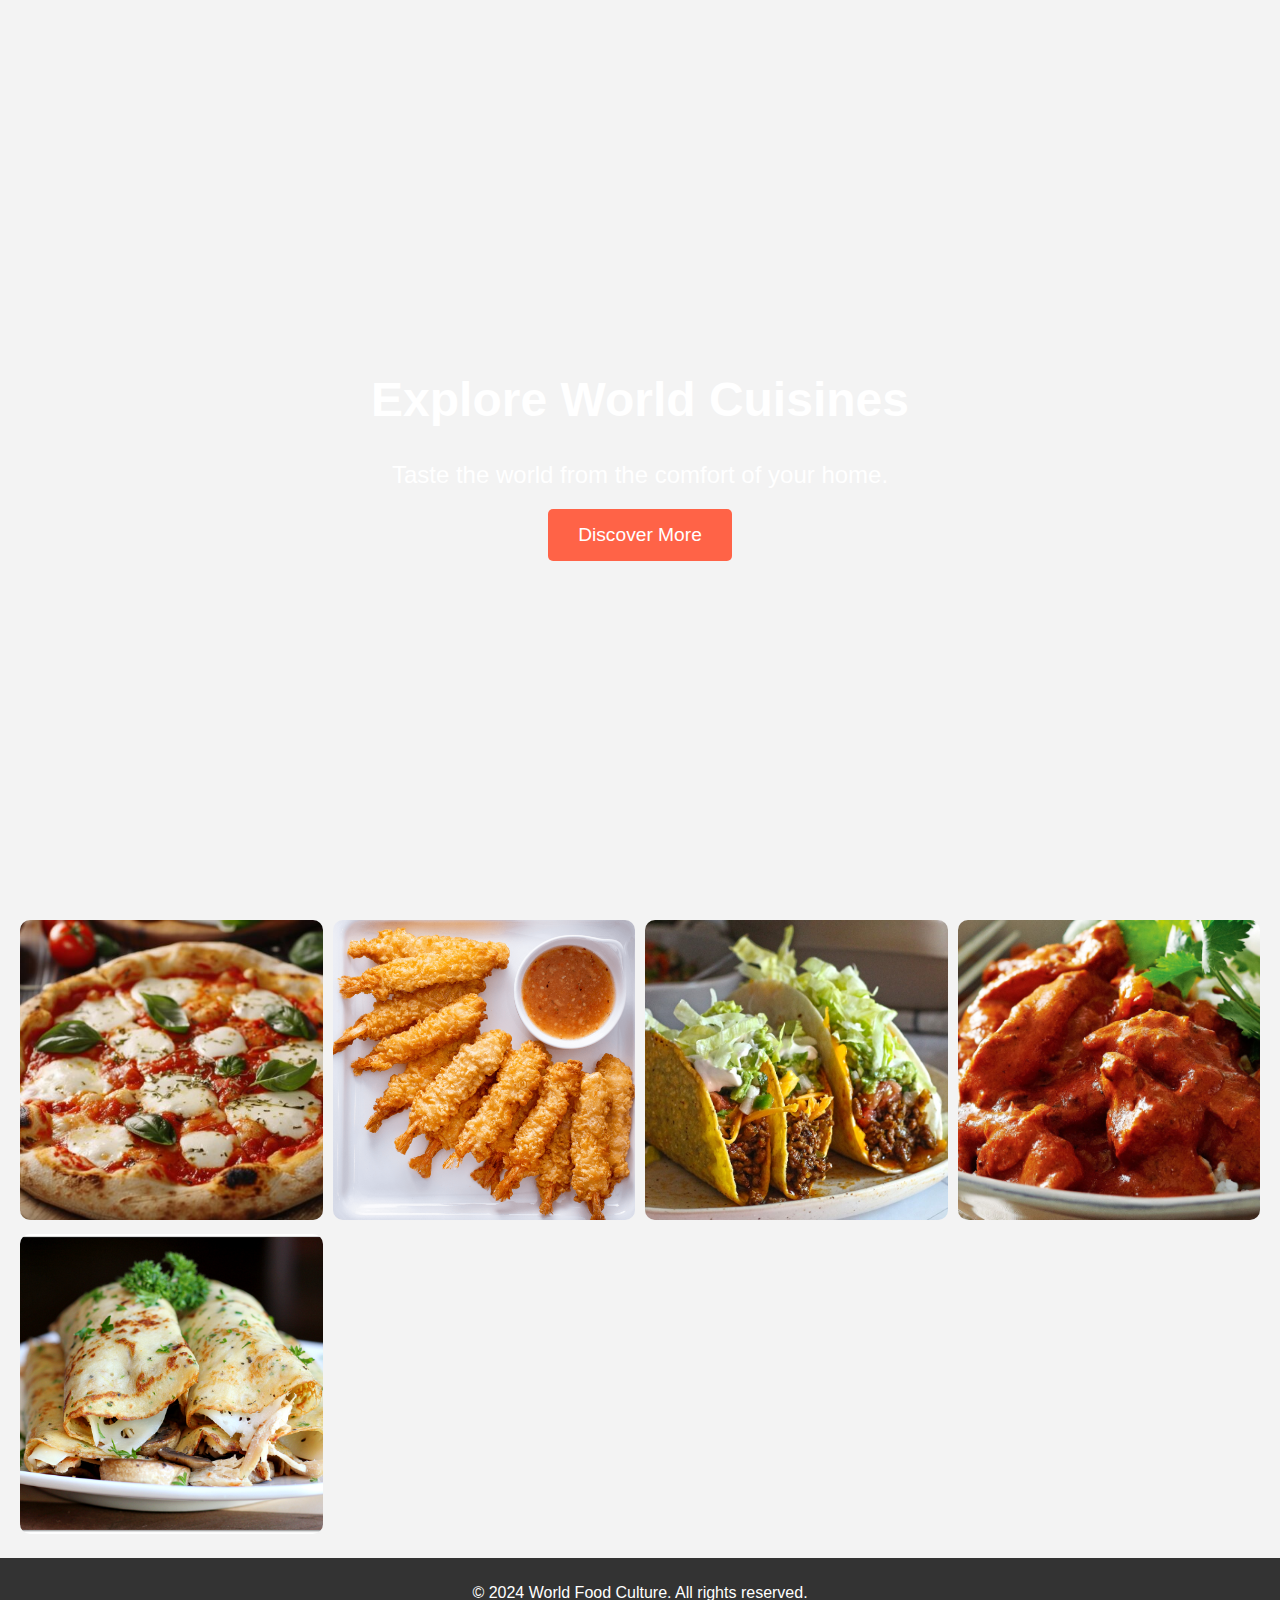
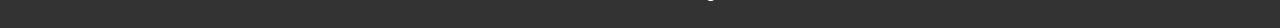
==== commit fb9e60ef: "Update index.html" ====
--- a/index.html
+++ b/index.html
@@ -19,35 +19,35 @@
   <!-- Countries Section -->
   <section id="countries" class="country-grid">
     <div class="country-card" onclick="location.href='italy.html'">
-      <img src="images/italy.jpg" alt="Italy">
+      <img src="italy_2.jpg" alt="Italy">
       <div class="overlay">
         <h2>Italy</h2>
       </div>
     </div>
 
     <div class="country-card" onclick="location.href='japan.html'">
-      <img src="images/japan.jpg" alt="Japan">
+      <img src="japan_3.jpg" alt="Japan">
       <div class="overlay">
         <h2>Japan</h2>
       </div>
     </div>
 
     <div class="country-card" onclick="location.href='mexico.html'">
-      <img src="images/mexico.jpg" alt="Mexico">
+      <img src="mexico_1.jpg" alt="Mexico">
       <div class="overlay">
         <h2>Mexico</h2>
       </div>
     </div>
 
     <div class="country-card" onclick="location.href='india.html'">
-      <img src="images/india.jpg" alt="India">
+      <img src="india_1.jpg" alt="India">
       <div class="overlay">
         <h2>India</h2>
       </div>
     </div>
 
     <div class="country-card" onclick="location.href='france.html'">
-      <img src="images/france.jpg" alt="France">
+      <img src="france_3.jpg" alt="France">
       <div class="overlay">
         <h2>France</h2>
       </div>
--- a/styles.css
+++ b/styles.css
@@ -4,83 +4,102 @@
   font-family: 'Arial', sans-serif;
   background-color: #f3f3f3;
   color: #333;
-  line-height: 1.6;
+  overflow-x: hidden;
 }
 
-header {
+/* Hero Section */
+.hero {
+  height: 100vh;
+  background-image: url('images/hero-image.jpg');
+  background-size: cover;
+  background-position: center;
+  display: flex;
+  flex-direction: column;
+  justify-content: center;
+  align-items: center;
+  text-align: center;
+  color: white;
+  position: relative;
+}
+
+.hero h1 {
+  font-size: 3em;
+  margin-bottom: 10px;
+}
+
+.hero p {
+  font-size: 1.5em;
+  margin-bottom: 20px;
+}
+
+.hero button {
   background-color: #ff6347;
+  border: none;
+  padding: 15px 30px;
+  font-size: 1.2em;
   color: white;
-  text-align: center;
+  cursor: pointer;
+  border-radius: 5px;
+  transition: background-color 0.3s;
+}
+
+.hero button:hover {
+  background-color: #e55337;
+}
+
+/* Countries Grid Section */
+.country-grid {
+  display: grid;
+  grid-template-columns: repeat(auto-fit, minmax(300px, 1fr));
+  gap: 10px;
   padding: 20px;
 }
 
-nav ul {
-  list-style: none;
+.country-card {
+  position: relative;
+  cursor: pointer;
+}
+
+.country-card img {
+  width: 100%;
+  height: 300px;
+  object-fit: cover;
+  border-radius: 10px;
+  transition: transform 0.3s;
+}
+
+.country-card:hover img {
+  transform: scale(1.05);
+}
+
+.overlay {
+  position: absolute;
+  top: 0;
+  left: 0;
+  width: 100%;
+  height: 100%;
+  background-color: rgba(0, 0, 0, 0.5);
   display: flex;
   justify-content: center;
-  background-color: #333;
-  padding: 10px 0;
-  margin: 0;
+  align-items: center;
+  border-radius: 10px;
+  opacity: 0;
+  transition: opacity 0.3s;
 }
 
-nav ul li {
-  margin: 0 15px;
+.country-card:hover .overlay {
+  opacity: 1;
 }
 
-nav a {
+.overlay h2 {
   color: white;
-  text-decoration: none;
-  font-size: 1.2em;
-  transition: color 0.3s;
+  font-size: 2em;
 }
 
-nav a:hover {
-  color: #ff6347;
-}
-
-main {
-  max-width: 1200px;
-  margin: 20px auto;
-  padding: 20px;
-  display: flex;
-  flex-direction: column;
-  align-items: center;
-}
-
-.dishes {
-  display: grid;
-  gap: 20px;
-  grid-template-columns: repeat(auto-fit, minmax(300px, 1fr));
-}
-
-article {
-  background-color: white;
-  padding: 15px;
-  border-radius: 8px;
-  box-shadow: 0 0 10px rgba(0, 0, 0, 0.1);
-  text-align: center;
-}
-
-article img {
-  width: 100%;
-  height: 200px;
-  object-fit: cover;
-  border-radius: 8px;
-}
-
-.back-link {
-  margin-top: 20px;
-  text-decoration: none;
-  color: #ff6347;
-  font-weight: bold;
-}
-
+/* Footer */
 footer {
   text-align: center;
   padding: 10px;
   background-color: #333;
   color: white;
-  position: fixed;
-  width: 100%;
-  bottom: 0;
 }
